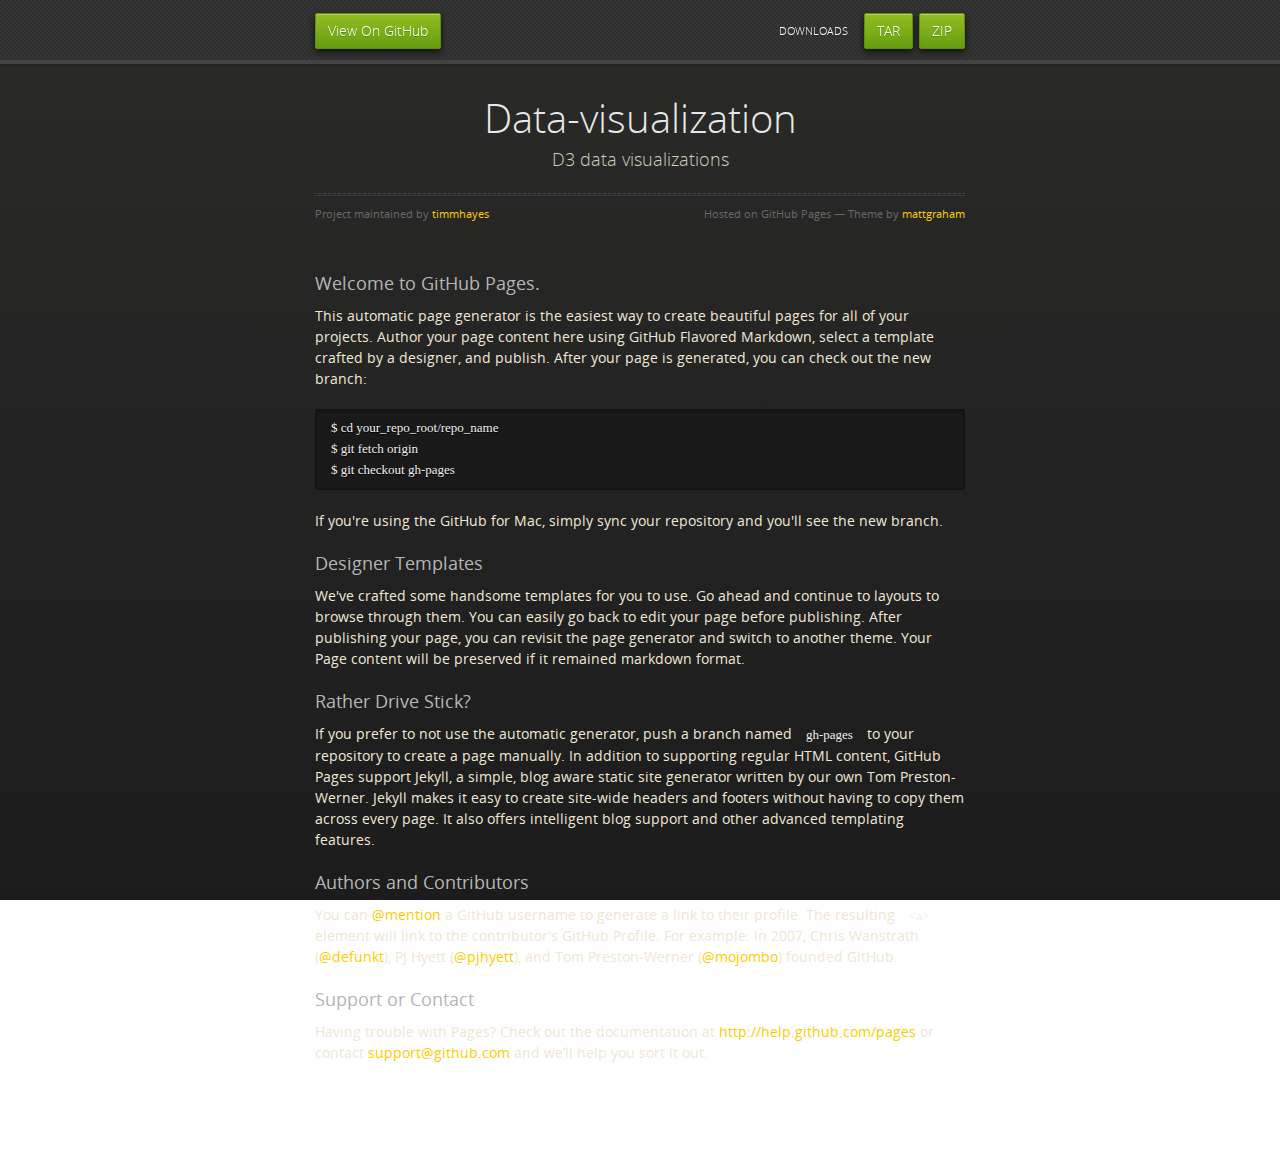
==== index.html @ 0492b5a8 "Create gh-pages branch via GitHub" ====
<!doctype html>
<html>
  <head>
    <meta charset="utf-8">
    <meta http-equiv="X-UA-Compatible" content="chrome=1">
    <title>Data-visualization by timmhayes</title>
    <link rel="stylesheet" href="stylesheets/styles.css">
    <link rel="stylesheet" href="stylesheets/pygment_trac.css">
    <script src="https://ajax.googleapis.com/ajax/libs/jquery/1.7.1/jquery.min.js"></script>
    <script src="javascripts/respond.js"></script>
    <!--[if lt IE 9]>
      <script src="//html5shiv.googlecode.com/svn/trunk/html5.js"></script>
    <![endif]-->
    <!--[if lt IE 8]>
    <link rel="stylesheet" href="stylesheets/ie.css">
    <![endif]-->
    <meta name="viewport" content="width=device-width, initial-scale=1, user-scalable=no">

  </head>
  <body>
      <div id="header">
        <nav>
          <li class="fork"><a href="https://github.com/timmhayes/data-visualization">View On GitHub</a></li>
          <li class="downloads"><a href="https://github.com/timmhayes/data-visualization/zipball/master">ZIP</a></li>
          <li class="downloads"><a href="https://github.com/timmhayes/data-visualization/tarball/master">TAR</a></li>
          <li class="title">DOWNLOADS</li>
        </nav>
      </div><!-- end header -->

    <div class="wrapper">

      <section>
        <div id="title">
          <h1>Data-visualization</h1>
          <p>D3 data visualizations</p>
          <hr>
          <span class="credits left">Project maintained by <a href="https://github.com/timmhayes">timmhayes</a></span>
          <span class="credits right">Hosted on GitHub Pages &mdash; Theme by <a href="https://twitter.com/michigangraham">mattgraham</a></span>
        </div>

        <h3>
<a name="welcome-to-github-pages" class="anchor" href="#welcome-to-github-pages"><span class="octicon octicon-link"></span></a>Welcome to GitHub Pages.</h3>

<p>This automatic page generator is the easiest way to create beautiful pages for all of your projects. Author your page content here using GitHub Flavored Markdown, select a template crafted by a designer, and publish. After your page is generated, you can check out the new branch:</p>

<pre><code>$ cd your_repo_root/repo_name
$ git fetch origin
$ git checkout gh-pages
</code></pre>

<p>If you're using the GitHub for Mac, simply sync your repository and you'll see the new branch.</p>

<h3>
<a name="designer-templates" class="anchor" href="#designer-templates"><span class="octicon octicon-link"></span></a>Designer Templates</h3>

<p>We've crafted some handsome templates for you to use. Go ahead and continue to layouts to browse through them. You can easily go back to edit your page before publishing. After publishing your page, you can revisit the page generator and switch to another theme. Your Page content will be preserved if it remained markdown format.</p>

<h3>
<a name="rather-drive-stick" class="anchor" href="#rather-drive-stick"><span class="octicon octicon-link"></span></a>Rather Drive Stick?</h3>

<p>If you prefer to not use the automatic generator, push a branch named <code>gh-pages</code> to your repository to create a page manually. In addition to supporting regular HTML content, GitHub Pages support Jekyll, a simple, blog aware static site generator written by our own Tom Preston-Werner. Jekyll makes it easy to create site-wide headers and footers without having to copy them across every page. It also offers intelligent blog support and other advanced templating features.</p>

<h3>
<a name="authors-and-contributors" class="anchor" href="#authors-and-contributors"><span class="octicon octicon-link"></span></a>Authors and Contributors</h3>

<p>You can <a href="https://github.com/blog/821" class="user-mention">@mention</a> a GitHub username to generate a link to their profile. The resulting <code>&lt;a&gt;</code> element will link to the contributor's GitHub Profile. For example: In 2007, Chris Wanstrath (<a href="https://github.com/defunkt" class="user-mention">@defunkt</a>), PJ Hyett (<a href="https://github.com/pjhyett" class="user-mention">@pjhyett</a>), and Tom Preston-Werner (<a href="https://github.com/mojombo" class="user-mention">@mojombo</a>) founded GitHub.</p>

<h3>
<a name="support-or-contact" class="anchor" href="#support-or-contact"><span class="octicon octicon-link"></span></a>Support or Contact</h3>

<p>Having trouble with Pages? Check out the documentation at <a href="http://help.github.com/pages">http://help.github.com/pages</a> or contact <a href="mailto:support@github.com">support@github.com</a> and we’ll help you sort it out.</p>
      </section>

    </div>
    <!--[if !IE]><script>fixScale(document);</script><![endif]-->
              <script type="text/javascript">
            var gaJsHost = (("https:" == document.location.protocol) ? "https://ssl." : "http://www.");
            document.write(unescape("%3Cscript src='" + gaJsHost + "google-analytics.com/ga.js' type='text/javascript'%3E%3C/script%3E"));
          </script>
          <script type="text/javascript">
            try {
              var pageTracker = _gat._getTracker("UA-6833370-4");
            pageTracker._trackPageview();
            } catch(err) {}
          </script>

  </body>
</html>
---- stylesheets/styles.css ----
@font-face {
  font-family: 'OpenSansLight';
  src: url("../fonts/OpenSans-Light-webfont.eot");
  src: url("../fonts/OpenSans-Light-webfont.eot?#iefix") format("embedded-opentype"), url("../fonts/OpenSans-Light-webfont.woff") format("woff"), url("../fonts/OpenSans-Light-webfont.ttf") format("truetype"), url("../fonts/OpenSans-Light-webfont.svg#OpenSansLight") format("svg");
  font-weight: normal;
  font-style: normal;
}

@font-face {
  font-family: 'OpenSansLightItalic';
  src: url("../fonts/OpenSans-LightItalic-webfont.eot");
  src: url("../fonts/OpenSans-LightItalic-webfont.eot?#iefix") format("embedded-opentype"), url("../fonts/OpenSans-LightItalic-webfont.woff") format("woff"), url("../fonts/OpenSans-LightItalic-webfont.ttf") format("truetype"), url("../fonts/OpenSans-LightItalic-webfont.svg#OpenSansLightItalic") format("svg");
  font-weight: normal;
  font-style: normal;
}

@font-face {
  font-family: 'OpenSansRegular';
  src: url("../fonts/OpenSans-Regular-webfont.eot");
  src: url("../fonts/OpenSans-Regular-webfont.eot?#iefix") format("embedded-opentype"), url("../fonts/OpenSans-Regular-webfont.woff") format("woff"), url("../fonts/OpenSans-Regular-webfont.ttf") format("truetype"), url("../fonts/OpenSans-Regular-webfont.svg#OpenSansRegular") format("svg");
  font-weight: normal;
  font-style: normal;
  -webkit-font-smoothing: antialiased;
}

@font-face {
  font-family: 'OpenSansItalic';
  src: url("../fonts/OpenSans-Italic-webfont.eot");
  src: url("../fonts/OpenSans-Italic-webfont.eot?#iefix") format("embedded-opentype"), url("../fonts/OpenSans-Italic-webfont.woff") format("woff"), url("../fonts/OpenSans-Italic-webfont.ttf") format("truetype"), url("../fonts/OpenSans-Italic-webfont.svg#OpenSansItalic") format("svg");
  font-weight: normal;
  font-style: normal;
  -webkit-font-smoothing: antialiased;
}

@font-face {
  font-family: 'OpenSansSemibold';
  src: url("../fonts/OpenSans-Semibold-webfont.eot");
  src: url("../fonts/OpenSans-Semibold-webfont.eot?#iefix") format("embedded-opentype"), url("../fonts/OpenSans-Semibold-webfont.woff") format("woff"), url("../fonts/OpenSans-Semibold-webfont.ttf") format("truetype"), url("../fonts/OpenSans-Semibold-webfont.svg#OpenSansSemibold") format("svg");
  font-weight: normal;
  font-style: normal;
  -webkit-font-smoothing: antialiased;
}

@font-face {
  font-family: 'OpenSansSemiboldItalic';
  src: url("../fonts/OpenSans-SemiboldItalic-webfont.eot");
  src: url("../fonts/OpenSans-SemiboldItalic-webfont.eot?#iefix") format("embedded-opentype"), url("../fonts/OpenSans-SemiboldItalic-webfont.woff") format("woff"), url("../fonts/OpenSans-SemiboldItalic-webfont.ttf") format("truetype"), url("../fonts/OpenSans-SemiboldItalic-webfont.svg#OpenSansSemiboldItalic") format("svg");
  font-weight: normal;
  font-style: normal;
  -webkit-font-smoothing: antialiased;
}

@font-face {
  font-family: 'OpenSansBold';
  src: url("../fonts/OpenSans-Bold-webfont.eot");
  src: url("../fonts/OpenSans-Bold-webfont.eot?#iefix") format("embedded-opentype"), url("../fonts/OpenSans-Bold-webfont.woff") format("woff"), url("../fonts/OpenSans-Bold-webfont.ttf") format("truetype"), url("../fonts/OpenSans-Bold-webfont.svg#OpenSansBold") format("svg");
  font-weight: normal;
  font-style: normal;
  -webkit-font-smoothing: antialiased;
}

@font-face {
  font-family: 'OpenSansBoldItalic';
  src: url("../fonts/OpenSans-BoldItalic-webfont.eot");
  src: url("../fonts/OpenSans-BoldItalic-webfont.eot?#iefix") format("embedded-opentype"), url("../fonts/OpenSans-BoldItalic-webfont.woff") format("woff"), url("../fonts/OpenSans-BoldItalic-webfont.ttf") format("truetype"), url("../fonts/OpenSans-BoldItalic-webfont.svg#OpenSansBoldItalic") format("svg");
  font-weight: normal;
  font-style: normal;
  -webkit-font-smoothing: antialiased;
}

/* normalize.css 2012-02-07T12:37 UTC - http://github.com/necolas/normalize.css */
/* =============================================================================
   HTML5 display definitions
   ========================================================================== */
/*
 * Corrects block display not defined in IE6/7/8/9 & FF3
 */
article,
aside,
details,
figcaption,
figure,
footer,
header,
hgroup,
nav,
section,
summary {
  display: block;
}

/*
 * Corrects inline-block display not defined in IE6/7/8/9 & FF3
 */
audio,
canvas,
video {
  display: inline-block;
  *display: inline;
  *zoom: 1;
}

/*
 * Prevents modern browsers from displaying 'audio' without controls
 */
audio:not([controls]) {
  display: none;
}

/*
 * Addresses styling for 'hidden' attribute not present in IE7/8/9, FF3, S4
 * Known issue: no IE6 support
 */
[hidden] {
  display: none;
}

/* =============================================================================
   Base
   ========================================================================== */
/*
 * 1. Corrects text resizing oddly in IE6/7 when body font-size is set using em units
 *    http://clagnut.com/blog/348/#c790
 * 2. Prevents iOS text size adjust after orientation change, without disabling user zoom
 *    www.456bereastreet.com/archive/201012/controlling_text_size_in_safari_for_ios_without_disabling_user_zoom/
 */
html {
  font-size: 100%;
  /* 1 */
  -webkit-text-size-adjust: 100%;
  /* 2 */
  -ms-text-size-adjust: 100%;
  /* 2 */
}

/*
 * Addresses font-family inconsistency between 'textarea' and other form elements.
 */
html,
button,
input,
select,
textarea {
  font-family: sans-serif;
}

/*
 * Addresses margins handled incorrectly in IE6/7
 */
body {
  margin: 0;
}

/* =============================================================================
   Links
   ========================================================================== */
/*
 * Addresses outline displayed oddly in Chrome
 */
a:focus {
  outline: thin dotted;
}

/*
 * Improves readability when focused and also mouse hovered in all browsers
 * people.opera.com/patrickl/experiments/keyboard/test
 */
a:hover,
a:active {
  outline: 0;
}

/* =============================================================================
   Typography
   ========================================================================== */
/*
 * Addresses font sizes and margins set differently in IE6/7
 * Addresses font sizes within 'section' and 'article' in FF4+, Chrome, S5
 */
h1 {
  font-size: 2em;
  margin: 0.67em 0;
}

h2 {
  font-size: 1.5em;
  margin: 0.83em 0;
}

h3 {
  font-size: 1.17em;
  margin: 1em 0;
}

h4 {
  font-size: 1em;
  margin: 1.33em 0;
}

h5 {
  font-size: 0.83em;
  margin: 1.67em 0;
}

h6 {
  font-size: 0.75em;
  margin: 2.33em 0;
}

/*
 * Addresses styling not present in IE7/8/9, S5, Chrome
 */
abbr[title] {
  border-bottom: 1px dotted;
}

/*
 * Addresses style set to 'bolder' in FF3+, S4/5, Chrome
*/
b,
strong {
  font-weight: bold;
}

blockquote {
  margin: 1em 40px;
}

/*
 * Addresses styling not present in S5, Chrome
 */
dfn {
  font-style: italic;
}

/*
 * Addresses styling not present in IE6/7/8/9
 */
mark {
  background: #ff0;
  color: #000;
}

/*
 * Addresses margins set differently in IE6/7
 */
p,
pre {
  margin: 1em 0;
}

/*
 * Corrects font family set oddly in IE6, S4/5, Chrome
 * en.wikipedia.org/wiki/User:Davidgothberg/Test59
 */
pre,
code,
kbd,
samp {
  font-family: monospace, serif;
  _font-family: 'courier new', monospace;
  font-size: 1em;
}

/*
 * 1. Addresses CSS quotes not supported in IE6/7
 * 2. Addresses quote property not supported in S4
 */
/* 1 */
q {
  quotes: none;
}

/* 2 */
q:before,
q:after {
  content: '';
  content: none;
}

small {
  font-size: 75%;
}

/*
 * Prevents sub and sup affecting line-height in all browsers
 * gist.github.com/413930
 */
sub,
sup {
  font-size: 75%;
  line-height: 0;
  position: relative;
  vertical-align: baseline;
}

sup {
  top: -0.5em;
}

sub {
  bottom: -0.25em;
}

/* =============================================================================
   Lists
   ========================================================================== */
/*
 * Addresses margins set differently in IE6/7
 */
dl,
menu,
ol,
ul {
  margin: 1em 0;
}

dd {
  margin: 0 0 0 40px;
}

/*
 * Addresses paddings set differently in IE6/7
 */
menu,
ol,
ul {
  padding: 0 0 0 40px;
}

/*
 * Corrects list images handled incorrectly in IE7
 */
nav ul,
nav ol {
  list-style: none;
  list-style-image: none;
}

/* =============================================================================
   Embedded content
   ========================================================================== */
/*
 * 1. Removes border when inside 'a' element in IE6/7/8/9, FF3
 * 2. Improves image quality when scaled in IE7
 *    code.flickr.com/blog/2008/11/12/on-ui-quality-the-little-things-client-side-image-resizing/
 */
img {
  border: 0;
  /* 1 */
  -ms-interpolation-mode: bicubic;
  /* 2 */
}

/*
 * Corrects overflow displayed oddly in IE9
 */
svg:not(:root) {
  overflow: hidden;
}

/* =============================================================================
   Figures
   ========================================================================== */
/*
 * Addresses margin not present in IE6/7/8/9, S5, O11
 */
figure {
  margin: 0;
}

/* =============================================================================
   Forms
   ========================================================================== */
/*
 * Corrects margin displayed oddly in IE6/7
 */
form {
  margin: 0;
}

/*
 * Define consistent border, margin, and padding
 */
fieldset {
  border: 1px solid #c0c0c0;
  margin: 0 2px;
  padding: 0.35em 0.625em 0.75em;
}

/*
 * 1. Corrects color not being inherited in IE6/7/8/9
 * 2. Corrects text not wrapping in FF3 
 * 3. Corrects alignment displayed oddly in IE6/7
 */
legend {
  border: 0;
  /* 1 */
  padding: 0;
  white-space: normal;
  /* 2 */
  *margin-left: -7px;
  /* 3 */
}

/*
 * 1. Corrects font size not being inherited in all browsers
 * 2. Addresses margins set differently in IE6/7, FF3+, S5, Chrome
 * 3. Improves appearance and consistency in all browsers
 */
button,
input,
select,
textarea {
  font-size: 100%;
  /* 1 */
  margin: 0;
  /* 2 */
  vertical-align: baseline;
  /* 3 */
  *vertical-align: middle;
  /* 3 */
}

/*
 * Addresses FF3/4 setting line-height on 'input' using !important in the UA stylesheet
 */
button,
input {
  line-height: normal;
  /* 1 */
}

/*
 * 1. Improves usability and consistency of cursor style between image-type 'input' and others
 * 2. Corrects inability to style clickable 'input' types in iOS
 * 3. Removes inner spacing in IE7 without affecting normal text inputs
 *    Known issue: inner spacing remains in IE6
 */
button,
input[type="button"],
input[type="reset"],
input[type="submit"] {
  cursor: pointer;
  /* 1 */
  -webkit-appearance: button;
  /* 2 */
  *overflow: visible;
  /* 3 */
}

/*
 * Re-set default cursor for disabled elements
 */
button[disabled],
input[disabled] {
  cursor: default;
}

/*
 * 1. Addresses box sizing set to content-box in IE8/9
 * 2. Removes excess padding in IE8/9
 * 3. Removes excess padding in IE7
      Known issue: excess padding remains in IE6
 */
input[type="checkbox"],
input[type="radio"] {
  box-sizing: border-box;
  /* 1 */
  padding: 0;
  /* 2 */
  *height: 13px;
  /* 3 */
  *width: 13px;
  /* 3 */
}

/*
 * 1. Addresses appearance set to searchfield in S5, Chrome
 * 2. Addresses box-sizing set to border-box in S5, Chrome (include -moz to future-proof)
 */
input[type="search"] {
  -webkit-appearance: textfield;
  /* 1 */
  -moz-box-sizing: content-box;
  -webkit-box-sizing: content-box;
  /* 2 */
  box-sizing: content-box;
}

/*
 * Removes inner padding and search cancel button in S5, Chrome on OS X
 */
input[type="search"]::-webkit-search-decoration,
input[type="search"]::-webkit-search-cancel-button {
  -webkit-appearance: none;
}

/*
 * Removes inner padding and border in FF3+
 * www.sitepen.com/blog/2008/05/14/the-devils-in-the-details-fixing-dojos-toolbar-buttons/
 */
button::-moz-focus-inner,
input::-moz-focus-inner {
  border: 0;
  padding: 0;
}

/*
 * 1. Removes default vertical scrollbar in IE6/7/8/9
 * 2. Improves readability and alignment in all browsers
 */
textarea {
  overflow: auto;
  /* 1 */
  vertical-align: top;
  /* 2 */
}

/* =============================================================================
   Tables
   ========================================================================== */
/*
 * Remove most spacing between table cells
 */
table {
  border-collapse: collapse;
  border-spacing: 0;
}

body {
  padding: 0px 0 20px 0px;
  margin: 0px;
  font: 14px/1.5 "OpenSansRegular", "Helvetica Neue", Helvetica, Arial, sans-serif;
  color: #f0e7d5;
  font-weight: normal;
  background: #252525;
  background-attachment: fixed !important;
  background: -webkit-gradient(linear, 50% 0%, 50% 100%, color-stop(0%, #2a2a29), color-stop(100%, #1c1c1c));
  background: -webkit-linear-gradient(#2a2a29, #1c1c1c);
  background: -moz-linear-gradient(#2a2a29, #1c1c1c);
  background: -o-linear-gradient(#2a2a29, #1c1c1c);
  background: -ms-linear-gradient(#2a2a29, #1c1c1c);
  background: linear-gradient(#2a2a29, #1c1c1c);
}

h1, h2, h3, h4, h5, h6 {
  color: #e8e8e8;
  margin: 0 0 10px;
  font-family: 'OpenSansRegular', "Helvetica Neue", Helvetica, Arial, sans-serif;
  font-weight: normal;
}

p, ul, ol, table, pre, dl {
  margin: 0 0 20px;
}

h1, h2, h3 {
  line-height: 1.1;
}

h1 {
  font-size: 28px;
}

h2 {
  font-size: 24px;
}

h4, h5, h6 {
  color: #e8e8e8;
}

h3 {
  font-size: 18px;
  line-height: 24px;
  font-family: 'OpenSansRegular', "Helvetica Neue", Helvetica, Arial, sans-serif !important;
  font-weight: normal;
  color: #b6b6b6;
}

a {
  color: #ffcc00;
  font-weight: 400;
  text-decoration: none;
}
a:hover {
  color: #ffeb9b;
}

a small {
  font-size: 11px;
  color: #666;
  margin-top: -0.6em;
  display: block;
}

ul {
  list-style-image: url("../images/bullet.png");
}

strong {
  font-family: 'OpenSansBold', "Helvetica Neue", Helvetica, Arial, sans-serif !important;
  font-weight: normal;
}

.wrapper {
  max-width: 650px;
  margin: 0 auto;
  position: relative;
  padding: 0 20px;
}

section img {
  max-width: 100%;
}

blockquote {
  border-left: 3px solid #ffcc00;
  margin: 0;
  padding: 0 0 0 20px;
  font-style: italic;
}

code {
  font-family: "Lucida Sans", Monaco, Bitstream Vera Sans Mono, Lucida Console, Terminal;
  color: #efefef;
  font-size: 13px;
  margin: 0 4px;
  padding: 4px 6px;
  -moz-border-radius: 2px;
  -webkit-border-radius: 2px;
  -o-border-radius: 2px;
  -ms-border-radius: 2px;
  -khtml-border-radius: 2px;
  border-radius: 2px;
}

pre {
  padding: 8px 15px;
  background: #191919;
  -moz-border-radius: 2px;
  -webkit-border-radius: 2px;
  -o-border-radius: 2px;
  -ms-border-radius: 2px;
  -khtml-border-radius: 2px;
  border-radius: 2px;
  border: 1px solid #121212;
  -moz-box-shadow: inset 0 1px 3px rgba(0, 0, 0, 0.3);
  -webkit-box-shadow: inset 0 1px 3px rgba(0, 0, 0, 0.3);
  -o-box-shadow: inset 0 1px 3px rgba(0, 0, 0, 0.3);
  box-shadow: inset 0 1px 3px rgba(0, 0, 0, 0.3);
  overflow: auto;
  overflow-y: hidden;
}
pre code {
  color: #efefef;
  text-shadow: 0px 1px 0px #000;
  margin: 0;
  padding: 0;
}

table {
  width: 100%;
  border-collapse: collapse;
}

th {
  text-align: left;
  padding: 5px 10px;
  border-bottom: 1px solid #434343;
  color: #b6b6b6;
  font-family: 'OpenSansSemibold', "Helvetica Neue", Helvetica, Arial, sans-serif !important;
  font-weight: normal;
}

td {
  text-align: left;
  padding: 5px 10px;
  border-bottom: 1px solid #434343;
}

hr {
  border: 0;
  outline: none;
  height: 3px;
  background: transparent url("../images/hr.gif") center center repeat-x;
  margin: 0 0 20px;
}

dt {
  color: #F0E7D5;
  font-family: 'OpenSansSemibold', "Helvetica Neue", Helvetica, Arial, sans-serif !important;
  font-weight: normal;
}

#header {
  z-index: 100;
  left: 0;
  top: 0px;
  height: 60px;
  width: 100%;
  position: fixed;
  background: url(../images/nav-bg.gif) #353535;
  border-bottom: 4px solid #434343;
  -moz-box-shadow: 0px 1px 3px rgba(0, 0, 0, 0.25);
  -webkit-box-shadow: 0px 1px 3px rgba(0, 0, 0, 0.25);
  -o-box-shadow: 0px 1px 3px rgba(0, 0, 0, 0.25);
  box-shadow: 0px 1px 3px rgba(0, 0, 0, 0.25);
}
#header nav {
  max-width: 650px;
  margin: 0 auto;
  padding: 0 10px;
  background: blue;
  margin: 6px auto;
}
#header nav li {
  font-family: 'OpenSansLight', "Helvetica Neue", Helvetica, Arial, sans-serif;
  font-weight: normal;
  list-style: none;
  display: inline;
  color: white;
  line-height: 50px;
  text-shadow: 0px 1px 0px rgba(0, 0, 0, 0.2);
  font-size: 14px;
}
#header nav li a {
  color: white;
  border: 1px solid #5d910b;
  background: -webkit-gradient(linear, 50% 0%, 50% 100%, color-stop(0%, #93bd20), color-stop(100%, #659e10));
  background: -webkit-linear-gradient(#93bd20, #659e10);
  background: -moz-linear-gradient(#93bd20, #659e10);
  background: -o-linear-gradient(#93bd20, #659e10);
  background: -ms-linear-gradient(#93bd20, #659e10);
  background: linear-gradient(#93bd20, #659e10);
  -moz-border-radius: 2px;
  -webkit-border-radius: 2px;
  -o-border-radius: 2px;
  -ms-border-radius: 2px;
  -khtml-border-radius: 2px;
  border-radius: 2px;
  -moz-box-shadow: inset 0px 1px 0px rgba(255, 255, 255, 0.3), 0px 3px 7px rgba(0, 0, 0, 0.7);
  -webkit-box-shadow: inset 0px 1px 0px rgba(255, 255, 255, 0.3), 0px 3px 7px rgba(0, 0, 0, 0.7);
  -o-box-shadow: inset 0px 1px 0px rgba(255, 255, 255, 0.3), 0px 3px 7px rgba(0, 0, 0, 0.7);
  box-shadow: inset 0px 1px 0px rgba(255, 255, 255, 0.3), 0px 3px 7px rgba(0, 0, 0, 0.7);
  background-color: #93bd20;
  padding: 10px 12px;
  margin-top: 6px;
  line-height: 14px;
  font-size: 14px;
  display: inline-block;
  text-align: center;
}
#header nav li a:hover {
  background: -webkit-gradient(linear, 50% 0%, 50% 100%, color-stop(0%, #749619), color-stop(100%, #527f0e));
  background: -webkit-linear-gradient(#749619, #527f0e);
  background: -moz-linear-gradient(#749619, #527f0e);
  background: -o-linear-gradient(#749619, #527f0e);
  background: -ms-linear-gradient(#749619, #527f0e);
  background: linear-gradient(#749619, #527f0e);
  background-color: #659e10;
  border: 1px solid #527f0e;
  -moz-box-shadow: inset 0px 1px 1px rgba(0, 0, 0, 0.2), 0px 1px 0px rgba(0, 0, 0, 0);
  -webkit-box-shadow: inset 0px 1px 1px rgba(0, 0, 0, 0.2), 0px 1px 0px rgba(0, 0, 0, 0);
  -o-box-shadow: inset 0px 1px 1px rgba(0, 0, 0, 0.2), 0px 1px 0px rgba(0, 0, 0, 0);
  box-shadow: inset 0px 1px 1px rgba(0, 0, 0, 0.2), 0px 1px 0px rgba(0, 0, 0, 0);
}
#header nav li.fork {
  float: left;
  margin-left: 0px;
}
#header nav li.downloads {
  float: right;
  margin-left: 6px;
}
#header nav li.title {
  float: right;
  margin-right: 10px;
  font-size: 11px;
}

section {
  max-width: 650px;
  padding: 30px 0px 50px 0px;
  margin: 20px 0;
  margin-top: 70px;
}
section #title {
  border: 0;
  outline: none;
  margin: 0 0 50px 0;
  padding: 0 0 5px 0;
}
section #title h1 {
  font-family: 'OpenSansLight', "Helvetica Neue", Helvetica, Arial, sans-serif;
  font-weight: normal;
  font-size: 40px;
  text-align: center;
  line-height: 36px;
}
section #title p {
  color: #d7cfbe;
  font-family: 'OpenSansLight', "Helvetica Neue", Helvetica, Arial, sans-serif;
  font-weight: normal;
  font-size: 18px;
  text-align: center;
}
section #title .credits {
  font-size: 11px;
  font-family: 'OpenSansRegular', "Helvetica Neue", Helvetica, Arial, sans-serif;
  font-weight: normal;
  color: #696969;
  margin-top: -10px;
}
section #title .credits.left {
  float: left;
}
section #title .credits.right {
  float: right;
}

@media print, screen and (max-width: 720px) {
  #title .credits {
    display: block;
    width: 100%;
    line-height: 30px;
    text-align: center;
  }
  #title .credits .left {
    float: none;
    display: block;
  }
  #title .credits .right {
    float: none;
    display: block;
  }
}
@media print, screen and (max-width: 480px) {
  #header {
    margin-top: -20px;
  }

  section {
    margin-top: 40px;
  }

  nav {
    display: none;
  }
}
---- stylesheets/pygment_trac.css ----
.highlight .hll { background-color: #404040 }
.highlight  { color: #d0d0d0 }
.highlight .c { color: #999999; font-style: italic } /* Comment */
.highlight .err { color: #a61717; background-color: #e3d2d2 } /* Error */
.highlight .g { color: #d0d0d0 } /* Generic */
.highlight .k { color: #6ab825; font-weight: normal } /* Keyword */
.highlight .l { color: #d0d0d0 } /* Literal */
.highlight .n { color: #d0d0d0 } /* Name */
.highlight .o { color: #d0d0d0 } /* Operator */
.highlight .x { color: #d0d0d0 } /* Other */
.highlight .p { color: #d0d0d0 } /* Punctuation */
.highlight .cm { color: #999999; font-style: italic } /* Comment.Multiline */
.highlight .cp { color: #cd2828; font-weight: normal } /* Comment.Preproc */
.highlight .c1 { color: #999999; font-style: italic } /* Comment.Single */
.highlight .cs { color: #e50808; font-weight: normal; background-color: #520000 } /* Comment.Special */
.highlight .gd { color: #d22323 } /* Generic.Deleted */
.highlight .ge { color: #d0d0d0; font-style: italic } /* Generic.Emph */
.highlight .gr { color: #d22323 } /* Generic.Error */
.highlight .gh { color: #ffffff; font-weight: normal } /* Generic.Heading */
.highlight .gi { color: #589819 } /* Generic.Inserted */
.highlight .go { color: #cccccc } /* Generic.Output */
.highlight .gp { color: #aaaaaa } /* Generic.Prompt */
.highlight .gs { color: #d0d0d0; font-weight: normal } /* Generic.Strong */
.highlight .gu { color: #ffffff; text-decoration: underline } /* Generic.Subheading */
.highlight .gt { color: #d22323 } /* Generic.Traceback */
.highlight .kc { color: #6ab825; font-weight: normal } /* Keyword.Constant */
.highlight .kd { color: #6ab825; font-weight: normal } /* Keyword.Declaration */
.highlight .kn { color: #6ab825; font-weight: normal } /* Keyword.Namespace */
.highlight .kp { color: #6ab825 } /* Keyword.Pseudo */
.highlight .kr { color: #6ab825; font-weight: normal } /* Keyword.Reserved */
.highlight .kt { color: #6ab825; font-weight: normal } /* Keyword.Type */
.highlight .ld { color: #d0d0d0 } /* Literal.Date */
.highlight .m { color: #3677a9 } /* Literal.Number */
.highlight .s { color: #9dd5f1 } /* Literal.String */
.highlight .na { color: #bbbbbb } /* Name.Attribute */
.highlight .nb { color: #24909d } /* Name.Builtin */
.highlight .nc { color: #447fcf; text-decoration: underline } /* Name.Class */
.highlight .no { color: #40ffff } /* Name.Constant */
.highlight .nd { color: #ffa500 } /* Name.Decorator */
.highlight .ni { color: #d0d0d0 } /* Name.Entity */
.highlight .ne { color: #bbbbbb } /* Name.Exception */
.highlight .nf { color: #447fcf } /* Name.Function */
.highlight .nl { color: #d0d0d0 } /* Name.Label */
.highlight .nn { color: #447fcf; text-decoration: underline } /* Name.Namespace */
.highlight .nx { color: #d0d0d0 } /* Name.Other */
.highlight .py { color: #d0d0d0 } /* Name.Property */
.highlight .nt { color: #6ab825;} /* Name.Tag */
.highlight .nv { color: #40ffff } /* Name.Variable */
.highlight .ow { color: #6ab825; font-weight: normal } /* Operator.Word */
.highlight .w { color: #666666 } /* Text.Whitespace */
.highlight .mf { color: #3677a9 } /* Literal.Number.Float */
.highlight .mh { color: #3677a9 } /* Literal.Number.Hex */
.highlight .mi { color: #3677a9 } /* Literal.Number.Integer */
.highlight .mo { color: #3677a9 } /* Literal.Number.Oct */
.highlight .sb { color: #9dd5f1 } /* Literal.String.Backtick */
.highlight .sc { color: #9dd5f1 } /* Literal.String.Char */
.highlight .sd { color: #9dd5f1 } /* Literal.String.Doc */
.highlight .s2 { color: #9dd5f1 } /* Literal.String.Double */
.highlight .se { color: #9dd5f1 } /* Literal.String.Escape */
.highlight .sh { color: #9dd5f1 } /* Literal.String.Heredoc */
.highlight .si { color: #9dd5f1 } /* Literal.String.Interpol */
.highlight .sx { color: #ffa500 } /* Literal.String.Other */
.highlight .sr { color: #9dd5f1 } /* Literal.String.Regex */
.highlight .s1 { color: #9dd5f1 } /* Literal.String.Single */
.highlight .ss { color: #9dd5f1 } /* Literal.String.Symbol */
.highlight .bp { color: #24909d } /* Name.Builtin.Pseudo */
.highlight .vc { color: #40ffff } /* Name.Variable.Class */
.highlight .vg { color: #40ffff } /* Name.Variable.Global */
.highlight .vi { color: #40ffff } /* Name.Variable.Instance */
.highlight .il { color: #3677a9 } /* Literal.Number.Integer.Long */
---- stylesheets/ie.css ----
nav {
  display: none;
}
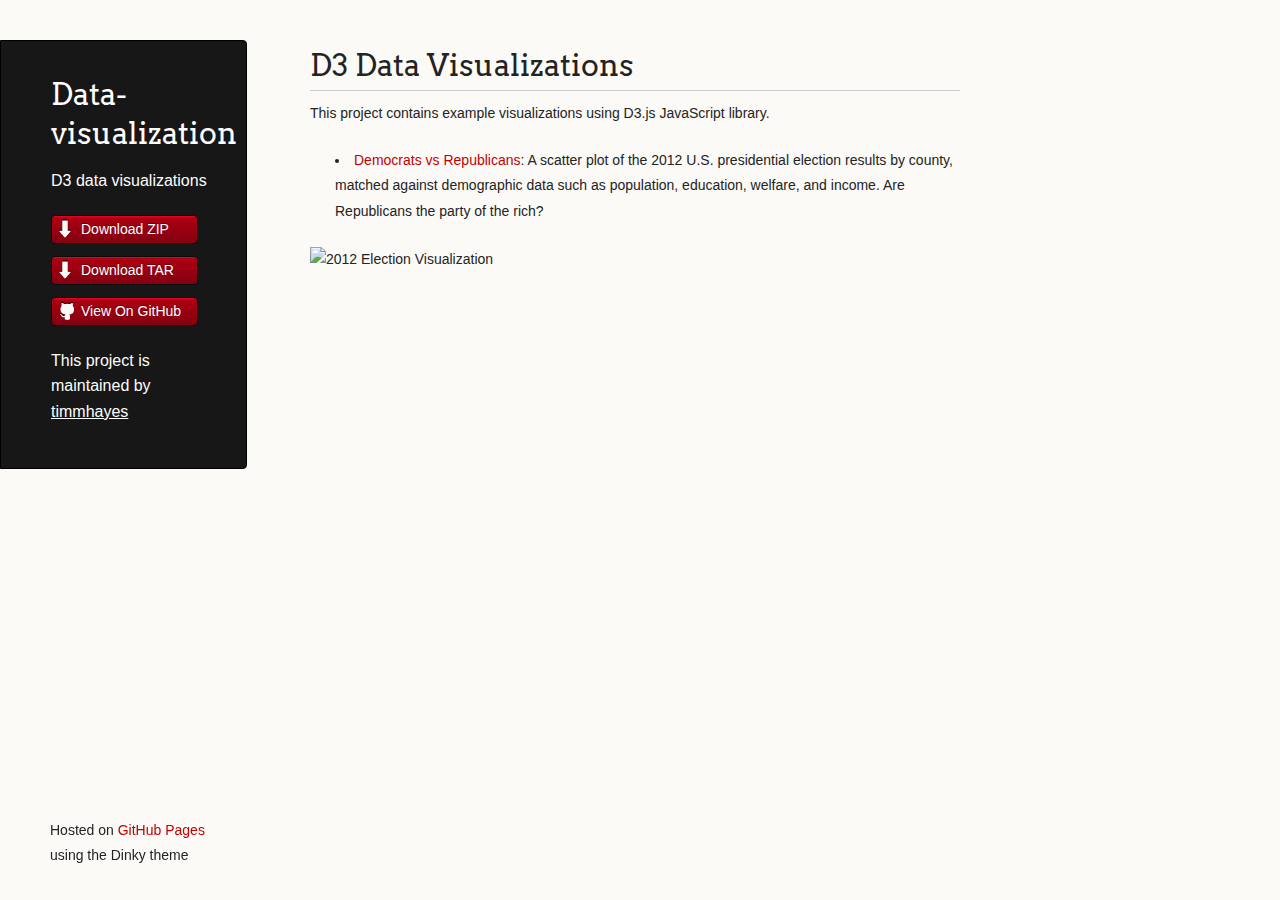
==== commit bee2d4ee: "Create gh-pages branch via GitHub" ====
--- a/index.html
+++ b/index.html
@@ -4,76 +4,48 @@
     <meta charset="utf-8">
     <meta http-equiv="X-UA-Compatible" content="chrome=1">
     <title>Data-visualization by timmhayes</title>
+
     <link rel="stylesheet" href="stylesheets/styles.css">
     <link rel="stylesheet" href="stylesheets/pygment_trac.css">
-    <script src="https://ajax.googleapis.com/ajax/libs/jquery/1.7.1/jquery.min.js"></script>
-    <script src="javascripts/respond.js"></script>
+    <script src="javascripts/scale.fix.js"></script>
+    <meta name="viewport" content="width=device-width, initial-scale=1, user-scalable=no">
     <!--[if lt IE 9]>
-      <script src="//html5shiv.googlecode.com/svn/trunk/html5.js"></script>
+    <script src="//html5shiv.googlecode.com/svn/trunk/html5.js"></script>
     <![endif]-->
-    <!--[if lt IE 8]>
-    <link rel="stylesheet" href="stylesheets/ie.css">
-    <![endif]-->
-    <meta name="viewport" content="width=device-width, initial-scale=1, user-scalable=no">
-
   </head>
   <body>
-      <div id="header">
-        <nav>
-          <li class="fork"><a href="https://github.com/timmhayes/data-visualization">View On GitHub</a></li>
-          <li class="downloads"><a href="https://github.com/timmhayes/data-visualization/zipball/master">ZIP</a></li>
-          <li class="downloads"><a href="https://github.com/timmhayes/data-visualization/tarball/master">TAR</a></li>
-          <li class="title">DOWNLOADS</li>
-        </nav>
-      </div><!-- end header -->
+    <div class="wrapper">
+      <header>
+        <h1 class="header">Data-visualization</h1>
+        <p class="header">D3 data visualizations</p>
 
-    <div class="wrapper">
+        <ul>
+          <li class="download"><a class="buttons" href="https://github.com/timmhayes/data-visualization/zipball/master">Download ZIP</a></li>
+          <li class="download"><a class="buttons" href="https://github.com/timmhayes/data-visualization/tarball/master">Download TAR</a></li>
+          <li><a class="buttons github" href="https://github.com/timmhayes/data-visualization">View On GitHub</a></li>
+        </ul>
 
+        <p class="header">This project is maintained by <a class="header name" href="https://github.com/timmhayes">timmhayes</a></p>
+
+
+      </header>
       <section>
-        <div id="title">
-          <h1>Data-visualization</h1>
-          <p>D3 data visualizations</p>
-          <hr>
-          <span class="credits left">Project maintained by <a href="https://github.com/timmhayes">timmhayes</a></span>
-          <span class="credits right">Hosted on GitHub Pages &mdash; Theme by <a href="https://twitter.com/michigangraham">mattgraham</a></span>
-        </div>
+        <h1>
+<a name="d3-data-visualizations" class="anchor" href="#d3-data-visualizations"><span class="octicon octicon-link"></span></a>D3 Data Visualizations</h1>
 
-        <h3>
-<a name="welcome-to-github-pages" class="anchor" href="#welcome-to-github-pages"><span class="octicon octicon-link"></span></a>Welcome to GitHub Pages.</h3>
+<p>This project contains example visualizations using D3.js JavaScript library.</p>
 
-<p>This automatic page generator is the easiest way to create beautiful pages for all of your projects. Author your page content here using GitHub Flavored Markdown, select a template crafted by a designer, and publish. After your page is generated, you can check out the new branch:</p>
-
-<pre><code>$ cd your_repo_root/repo_name
-$ git fetch origin
-$ git checkout gh-pages
-</code></pre>
-
-<p>If you're using the GitHub for Mac, simply sync your repository and you'll see the new branch.</p>
-
-<h3>
-<a name="designer-templates" class="anchor" href="#designer-templates"><span class="octicon octicon-link"></span></a>Designer Templates</h3>
-
-<p>We've crafted some handsome templates for you to use. Go ahead and continue to layouts to browse through them. You can easily go back to edit your page before publishing. After publishing your page, you can revisit the page generator and switch to another theme. Your Page content will be preserved if it remained markdown format.</p>
-
-<h3>
-<a name="rather-drive-stick" class="anchor" href="#rather-drive-stick"><span class="octicon octicon-link"></span></a>Rather Drive Stick?</h3>
-
-<p>If you prefer to not use the automatic generator, push a branch named <code>gh-pages</code> to your repository to create a page manually. In addition to supporting regular HTML content, GitHub Pages support Jekyll, a simple, blog aware static site generator written by our own Tom Preston-Werner. Jekyll makes it easy to create site-wide headers and footers without having to copy them across every page. It also offers intelligent blog support and other advanced templating features.</p>
-
-<h3>
-<a name="authors-and-contributors" class="anchor" href="#authors-and-contributors"><span class="octicon octicon-link"></span></a>Authors and Contributors</h3>
-
-<p>You can <a href="https://github.com/blog/821" class="user-mention">@mention</a> a GitHub username to generate a link to their profile. The resulting <code>&lt;a&gt;</code> element will link to the contributor's GitHub Profile. For example: In 2007, Chris Wanstrath (<a href="https://github.com/defunkt" class="user-mention">@defunkt</a>), PJ Hyett (<a href="https://github.com/pjhyett" class="user-mention">@pjhyett</a>), and Tom Preston-Werner (<a href="https://github.com/mojombo" class="user-mention">@mojombo</a>) founded GitHub.</p>
-
-<h3>
-<a name="support-or-contact" class="anchor" href="#support-or-contact"><span class="octicon octicon-link"></span></a>Support or Contact</h3>
-
-<p>Having trouble with Pages? Check out the documentation at <a href="http://help.github.com/pages">http://help.github.com/pages</a> or contact <a href="mailto:support@github.com">support@github.com</a> and we’ll help you sort it out.</p>
+<ul>
+<li>
+<a href="https://rawgithub.com/timmhayes/data-visualization/master/projects/election_2012/election-chart.html">Democrats vs Republicans</a>: A scatter plot of the 2012 U.S. presidential election results by county, matched against demographic data such as population, education, welfare, and income. Are Republicans the party of the rich?</li>
+</ul><p><img src="https://raw.github.com/timmhayes/data-visualization/master/common/img/election-full.png" alt="2012 Election Visualization" title="2012 Election Visualization"></p>
       </section>
-
+      <footer>
+        <p><small>Hosted on <a href="http://pages.github.com">GitHub Pages</a> using the Dinky theme</small></p>
+      </footer>
     </div>
     <!--[if !IE]><script>fixScale(document);</script><![endif]-->
-              <script type="text/javascript">
+		          <script type="text/javascript">
             var gaJsHost = (("https:" == document.location.protocol) ? "https://ssl." : "http://www.");
             document.write(unescape("%3Cscript src='" + gaJsHost + "google-analytics.com/ga.js' type='text/javascript'%3E%3C/script%3E"));
           </script>
@@ -85,4 +57,4 @@
           </script>
 
   </body>
-</html>+</html>
--- a/stylesheets/styles.css
+++ b/stylesheets/styles.css
@@ -1,851 +1,421 @@
-@font-face {
-  font-family: 'OpenSansLight';
-  src: url("../fonts/OpenSans-Light-webfont.eot");
-  src: url("../fonts/OpenSans-Light-webfont.eot?#iefix") format("embedded-opentype"), url("../fonts/OpenSans-Light-webfont.woff") format("woff"), url("../fonts/OpenSans-Light-webfont.ttf") format("truetype"), url("../fonts/OpenSans-Light-webfont.svg#OpenSansLight") format("svg");
-  font-weight: normal;
-  font-style: normal;
-}
-
-@font-face {
-  font-family: 'OpenSansLightItalic';
-  src: url("../fonts/OpenSans-LightItalic-webfont.eot");
-  src: url("../fonts/OpenSans-LightItalic-webfont.eot?#iefix") format("embedded-opentype"), url("../fonts/OpenSans-LightItalic-webfont.woff") format("woff"), url("../fonts/OpenSans-LightItalic-webfont.ttf") format("truetype"), url("../fonts/OpenSans-LightItalic-webfont.svg#OpenSansLightItalic") format("svg");
-  font-weight: normal;
-  font-style: normal;
-}
-
-@font-face {
-  font-family: 'OpenSansRegular';
-  src: url("../fonts/OpenSans-Regular-webfont.eot");
-  src: url("../fonts/OpenSans-Regular-webfont.eot?#iefix") format("embedded-opentype"), url("../fonts/OpenSans-Regular-webfont.woff") format("woff"), url("../fonts/OpenSans-Regular-webfont.ttf") format("truetype"), url("../fonts/OpenSans-Regular-webfont.svg#OpenSansRegular") format("svg");
-  font-weight: normal;
-  font-style: normal;
-  -webkit-font-smoothing: antialiased;
-}
-
-@font-face {
-  font-family: 'OpenSansItalic';
-  src: url("../fonts/OpenSans-Italic-webfont.eot");
-  src: url("../fonts/OpenSans-Italic-webfont.eot?#iefix") format("embedded-opentype"), url("../fonts/OpenSans-Italic-webfont.woff") format("woff"), url("../fonts/OpenSans-Italic-webfont.ttf") format("truetype"), url("../fonts/OpenSans-Italic-webfont.svg#OpenSansItalic") format("svg");
-  font-weight: normal;
-  font-style: normal;
-  -webkit-font-smoothing: antialiased;
-}
-
-@font-face {
-  font-family: 'OpenSansSemibold';
-  src: url("../fonts/OpenSans-Semibold-webfont.eot");
-  src: url("../fonts/OpenSans-Semibold-webfont.eot?#iefix") format("embedded-opentype"), url("../fonts/OpenSans-Semibold-webfont.woff") format("woff"), url("../fonts/OpenSans-Semibold-webfont.ttf") format("truetype"), url("../fonts/OpenSans-Semibold-webfont.svg#OpenSansSemibold") format("svg");
-  font-weight: normal;
-  font-style: normal;
-  -webkit-font-smoothing: antialiased;
-}
-
-@font-face {
-  font-family: 'OpenSansSemiboldItalic';
-  src: url("../fonts/OpenSans-SemiboldItalic-webfont.eot");
-  src: url("../fonts/OpenSans-SemiboldItalic-webfont.eot?#iefix") format("embedded-opentype"), url("../fonts/OpenSans-SemiboldItalic-webfont.woff") format("woff"), url("../fonts/OpenSans-SemiboldItalic-webfont.ttf") format("truetype"), url("../fonts/OpenSans-SemiboldItalic-webfont.svg#OpenSansSemiboldItalic") format("svg");
-  font-weight: normal;
-  font-style: normal;
-  -webkit-font-smoothing: antialiased;
-}
-
-@font-face {
-  font-family: 'OpenSansBold';
-  src: url("../fonts/OpenSans-Bold-webfont.eot");
-  src: url("../fonts/OpenSans-Bold-webfont.eot?#iefix") format("embedded-opentype"), url("../fonts/OpenSans-Bold-webfont.woff") format("woff"), url("../fonts/OpenSans-Bold-webfont.ttf") format("truetype"), url("../fonts/OpenSans-Bold-webfont.svg#OpenSansBold") format("svg");
-  font-weight: normal;
-  font-style: normal;
-  -webkit-font-smoothing: antialiased;
-}
-
-@font-face {
-  font-family: 'OpenSansBoldItalic';
-  src: url("../fonts/OpenSans-BoldItalic-webfont.eot");
-  src: url("../fonts/OpenSans-BoldItalic-webfont.eot?#iefix") format("embedded-opentype"), url("../fonts/OpenSans-BoldItalic-webfont.woff") format("woff"), url("../fonts/OpenSans-BoldItalic-webfont.ttf") format("truetype"), url("../fonts/OpenSans-BoldItalic-webfont.svg#OpenSansBoldItalic") format("svg");
-  font-weight: normal;
-  font-style: normal;
-  -webkit-font-smoothing: antialiased;
-}
-
-/* normalize.css 2012-02-07T12:37 UTC - http://github.com/necolas/normalize.css */
-/* =============================================================================
-   HTML5 display definitions
-   ========================================================================== */
-/*
- * Corrects block display not defined in IE6/7/8/9 & FF3
- */
-article,
-aside,
-details,
-figcaption,
-figure,
-footer,
-header,
-hgroup,
-nav,
-section,
-summary {
-  display: block;
-}
-
-/*
- * Corrects inline-block display not defined in IE6/7/8/9 & FF3
- */
-audio,
-canvas,
-video {
-  display: inline-block;
-  *display: inline;
-  *zoom: 1;
-}
-
-/*
- * Prevents modern browsers from displaying 'audio' without controls
- */
-audio:not([controls]) {
-  display: none;
-}
-
-/*
- * Addresses styling for 'hidden' attribute not present in IE7/8/9, FF3, S4
- * Known issue: no IE6 support
- */
-[hidden] {
-  display: none;
-}
-
-/* =============================================================================
-   Base
-   ========================================================================== */
-/*
- * 1. Corrects text resizing oddly in IE6/7 when body font-size is set using em units
- *    http://clagnut.com/blog/348/#c790
- * 2. Prevents iOS text size adjust after orientation change, without disabling user zoom
- *    www.456bereastreet.com/archive/201012/controlling_text_size_in_safari_for_ios_without_disabling_user_zoom/
- */
-html {
-  font-size: 100%;
-  /* 1 */
-  -webkit-text-size-adjust: 100%;
-  /* 2 */
-  -ms-text-size-adjust: 100%;
-  /* 2 */
-}
-
-/*
- * Addresses font-family inconsistency between 'textarea' and other form elements.
- */
-html,
-button,
-input,
-select,
-textarea {
-  font-family: sans-serif;
-}
-
-/*
- * Addresses margins handled incorrectly in IE6/7
- */
+@import url(https://fonts.googleapis.com/css?family=Arvo:400,700,400italic);
+
+/* MeyerWeb Reset */
+
+html, body, div, span, applet, object, iframe,
+h1, h2, h3, h4, h5, h6, p, blockquote, pre,
+a, abbr, acronym, address, big, cite, code,
+del, dfn, em, img, ins, kbd, q, s, samp,
+small, strike, strong, sub, sup, tt, var,
+b, u, i, center,
+dl, dt, dd, ol, ul, li,
+fieldset, form, label, legend,
+table, caption, tbody, tfoot, thead, tr, th, td,
+article, aside, canvas, details, embed,
+figure, figcaption, footer, header, hgroup,
+menu, nav, output, ruby, section, summary,
+time, mark, audio, video {
+  margin: 0;
+  padding: 0;
+  border: 0;
+  font: inherit;
+  vertical-align: baseline;
+}
+
+
+/* Base text styles */
+
 body {
-  margin: 0;
-}
-
-/* =============================================================================
-   Links
-   ========================================================================== */
-/*
- * Addresses outline displayed oddly in Chrome
- */
-a:focus {
-  outline: thin dotted;
-}
-
-/*
- * Improves readability when focused and also mouse hovered in all browsers
- * people.opera.com/patrickl/experiments/keyboard/test
- */
-a:hover,
-a:active {
-  outline: 0;
-}
-
-/* =============================================================================
-   Typography
-   ========================================================================== */
-/*
- * Addresses font sizes and margins set differently in IE6/7
- * Addresses font sizes within 'section' and 'article' in FF4+, Chrome, S5
- */
+  padding:10px 50px 0 0;
+  font-family:"Helvetica Neue", Helvetica, Arial, sans-serif;
+	font-size: 14px;
+	color: #232323;
+	background-color: #FBFAF7;
+	margin: 0;
+	line-height: 1.8em;
+	-webkit-font-smoothing: antialiased;
+
+}
+
+h1, h2, h3, h4, h5, h6 {
+  color:#232323;
+  margin:36px 0 10px;
+}
+
+p, ul, ol, table, dl {
+  margin:0 0 22px;
+}
+
+h1, h2, h3 {
+	font-family: Arvo, Monaco, serif;
+  line-height:1.3;
+	font-weight: normal;
+}
+
+h1,h2, h3 {
+	display: block;
+	border-bottom: 1px solid #ccc;
+	padding-bottom: 5px;
+}
+
 h1 {
-  font-size: 2em;
-  margin: 0.67em 0;
+	font-size: 30px;
 }
 
 h2 {
-  font-size: 1.5em;
-  margin: 0.83em 0;
+	font-size: 24px;
 }
 
 h3 {
-  font-size: 1.17em;
-  margin: 1em 0;
-}
-
-h4 {
-  font-size: 1em;
-  margin: 1.33em 0;
-}
-
-h5 {
-  font-size: 0.83em;
-  margin: 1.67em 0;
-}
-
-h6 {
-  font-size: 0.75em;
-  margin: 2.33em 0;
-}
-
-/*
- * Addresses styling not present in IE7/8/9, S5, Chrome
- */
-abbr[title] {
-  border-bottom: 1px dotted;
-}
-
-/*
- * Addresses style set to 'bolder' in FF3+, S4/5, Chrome
-*/
-b,
+	font-size: 18px;
+}
+
+h4, h5, h6 {
+	font-family: Arvo, Monaco, serif;
+	font-weight: 700;
+}
+
+a {
+  color:#C30000;
+  font-weight:200;
+  text-decoration:none;
+}
+
+a:hover {
+	text-decoration: underline;
+}
+
+a small {
+	font-size: 12px;
+}
+
+em {
+	font-style: italic;
+}
+
 strong {
-  font-weight: bold;
+  font-weight:700;
+}
+
+ul {
+  list-style: inside;
+  padding-left: 25px;
+}
+
+ol {
+  list-style: decimal inside;
+  padding-left: 20px;
 }
 
 blockquote {
-  margin: 1em 40px;
-}
-
-/*
- * Addresses styling not present in S5, Chrome
- */
-dfn {
-  font-style: italic;
-}
-
-/*
- * Addresses styling not present in IE6/7/8/9
- */
-mark {
-  background: #ff0;
-  color: #000;
-}
-
-/*
- * Addresses margins set differently in IE6/7
- */
-p,
-pre {
-  margin: 1em 0;
-}
-
-/*
- * Corrects font family set oddly in IE6, S4/5, Chrome
- * en.wikipedia.org/wiki/User:Davidgothberg/Test59
- */
-pre,
-code,
-kbd,
-samp {
-  font-family: monospace, serif;
-  _font-family: 'courier new', monospace;
-  font-size: 1em;
-}
-
-/*
- * 1. Addresses CSS quotes not supported in IE6/7
- * 2. Addresses quote property not supported in S4
- */
-/* 1 */
-q {
-  quotes: none;
-}
-
-/* 2 */
-q:before,
-q:after {
-  content: '';
-  content: none;
-}
-
-small {
-  font-size: 75%;
-}
-
-/*
- * Prevents sub and sup affecting line-height in all browsers
- * gist.github.com/413930
- */
-sub,
-sup {
-  font-size: 75%;
-  line-height: 0;
-  position: relative;
-  vertical-align: baseline;
-}
-
-sup {
-  top: -0.5em;
-}
-
-sub {
-  bottom: -0.25em;
-}
-
-/* =============================================================================
-   Lists
-   ========================================================================== */
-/*
- * Addresses margins set differently in IE6/7
- */
-dl,
-menu,
-ol,
-ul {
-  margin: 1em 0;
-}
-
-dd {
-  margin: 0 0 0 40px;
-}
-
-/*
- * Addresses paddings set differently in IE6/7
- */
-menu,
-ol,
-ul {
-  padding: 0 0 0 40px;
-}
-
-/*
- * Corrects list images handled incorrectly in IE7
- */
-nav ul,
-nav ol {
-  list-style: none;
-  list-style-image: none;
-}
-
-/* =============================================================================
-   Embedded content
-   ========================================================================== */
-/*
- * 1. Removes border when inside 'a' element in IE6/7/8/9, FF3
- * 2. Improves image quality when scaled in IE7
- *    code.flickr.com/blog/2008/11/12/on-ui-quality-the-little-things-client-side-image-resizing/
- */
-img {
-  border: 0;
-  /* 1 */
-  -ms-interpolation-mode: bicubic;
-  /* 2 */
-}
-
-/*
- * Corrects overflow displayed oddly in IE9
- */
-svg:not(:root) {
-  overflow: hidden;
-}
-
-/* =============================================================================
-   Figures
-   ========================================================================== */
-/*
- * Addresses margin not present in IE6/7/8/9, S5, O11
- */
-figure {
-  margin: 0;
-}
-
-/* =============================================================================
-   Forms
-   ========================================================================== */
-/*
- * Corrects margin displayed oddly in IE6/7
- */
-form {
-  margin: 0;
-}
-
-/*
- * Define consistent border, margin, and padding
- */
-fieldset {
-  border: 1px solid #c0c0c0;
-  margin: 0 2px;
-  padding: 0.35em 0.625em 0.75em;
-}
-
-/*
- * 1. Corrects color not being inherited in IE6/7/8/9
- * 2. Corrects text not wrapping in FF3 
- * 3. Corrects alignment displayed oddly in IE6/7
- */
-legend {
-  border: 0;
-  /* 1 */
-  padding: 0;
-  white-space: normal;
-  /* 2 */
-  *margin-left: -7px;
-  /* 3 */
-}
-
-/*
- * 1. Corrects font size not being inherited in all browsers
- * 2. Addresses margins set differently in IE6/7, FF3+, S5, Chrome
- * 3. Improves appearance and consistency in all browsers
- */
-button,
-input,
-select,
-textarea {
-  font-size: 100%;
-  /* 1 */
-  margin: 0;
-  /* 2 */
-  vertical-align: baseline;
-  /* 3 */
-  *vertical-align: middle;
-  /* 3 */
-}
-
-/*
- * Addresses FF3/4 setting line-height on 'input' using !important in the UA stylesheet
- */
-button,
-input {
-  line-height: normal;
-  /* 1 */
-}
-
-/*
- * 1. Improves usability and consistency of cursor style between image-type 'input' and others
- * 2. Corrects inability to style clickable 'input' types in iOS
- * 3. Removes inner spacing in IE7 without affecting normal text inputs
- *    Known issue: inner spacing remains in IE6
- */
-button,
-input[type="button"],
-input[type="reset"],
-input[type="submit"] {
-  cursor: pointer;
-  /* 1 */
-  -webkit-appearance: button;
-  /* 2 */
-  *overflow: visible;
-  /* 3 */
-}
-
-/*
- * Re-set default cursor for disabled elements
- */
-button[disabled],
-input[disabled] {
-  cursor: default;
-}
-
-/*
- * 1. Addresses box sizing set to content-box in IE8/9
- * 2. Removes excess padding in IE8/9
- * 3. Removes excess padding in IE7
-      Known issue: excess padding remains in IE6
- */
-input[type="checkbox"],
-input[type="radio"] {
-  box-sizing: border-box;
-  /* 1 */
-  padding: 0;
-  /* 2 */
-  *height: 13px;
-  /* 3 */
-  *width: 13px;
-  /* 3 */
-}
-
-/*
- * 1. Addresses appearance set to searchfield in S5, Chrome
- * 2. Addresses box-sizing set to border-box in S5, Chrome (include -moz to future-proof)
- */
-input[type="search"] {
-  -webkit-appearance: textfield;
-  /* 1 */
-  -moz-box-sizing: content-box;
-  -webkit-box-sizing: content-box;
-  /* 2 */
-  box-sizing: content-box;
-}
-
-/*
- * Removes inner padding and search cancel button in S5, Chrome on OS X
- */
-input[type="search"]::-webkit-search-decoration,
-input[type="search"]::-webkit-search-cancel-button {
-  -webkit-appearance: none;
-}
-
-/*
- * Removes inner padding and border in FF3+
- * www.sitepen.com/blog/2008/05/14/the-devils-in-the-details-fixing-dojos-toolbar-buttons/
- */
-button::-moz-focus-inner,
-input::-moz-focus-inner {
-  border: 0;
-  padding: 0;
-}
-
-/*
- * 1. Removes default vertical scrollbar in IE6/7/8/9
- * 2. Improves readability and alignment in all browsers
- */
-textarea {
-  overflow: auto;
-  /* 1 */
-  vertical-align: top;
-  /* 2 */
-}
-
-/* =============================================================================
-   Tables
-   ========================================================================== */
-/*
- * Remove most spacing between table cells
- */
-table {
-  border-collapse: collapse;
-  border-spacing: 0;
-}
-
-body {
-  padding: 0px 0 20px 0px;
-  margin: 0px;
-  font: 14px/1.5 "OpenSansRegular", "Helvetica Neue", Helvetica, Arial, sans-serif;
-  color: #f0e7d5;
-  font-weight: normal;
-  background: #252525;
-  background-attachment: fixed !important;
-  background: -webkit-gradient(linear, 50% 0%, 50% 100%, color-stop(0%, #2a2a29), color-stop(100%, #1c1c1c));
-  background: -webkit-linear-gradient(#2a2a29, #1c1c1c);
-  background: -moz-linear-gradient(#2a2a29, #1c1c1c);
-  background: -o-linear-gradient(#2a2a29, #1c1c1c);
-  background: -ms-linear-gradient(#2a2a29, #1c1c1c);
-  background: linear-gradient(#2a2a29, #1c1c1c);
-}
-
-h1, h2, h3, h4, h5, h6 {
-  color: #e8e8e8;
-  margin: 0 0 10px;
-  font-family: 'OpenSansRegular', "Helvetica Neue", Helvetica, Arial, sans-serif;
-  font-weight: normal;
-}
-
-p, ul, ol, table, pre, dl {
-  margin: 0 0 20px;
-}
-
-h1, h2, h3 {
-  line-height: 1.1;
-}
-
-h1 {
-  font-size: 28px;
-}
-
-h2 {
-  font-size: 24px;
-}
-
-h4, h5, h6 {
-  color: #e8e8e8;
-}
-
-h3 {
-  font-size: 18px;
-  line-height: 24px;
-  font-family: 'OpenSansRegular', "Helvetica Neue", Helvetica, Arial, sans-serif !important;
-  font-weight: normal;
-  color: #b6b6b6;
-}
-
-a {
-  color: #ffcc00;
-  font-weight: 400;
-  text-decoration: none;
-}
-a:hover {
-  color: #ffeb9b;
-}
-
-a small {
-  font-size: 11px;
-  color: #666;
-  margin-top: -0.6em;
-  display: block;
-}
-
-ul {
-  list-style-image: url("../images/bullet.png");
-}
-
-strong {
-  font-family: 'OpenSansBold', "Helvetica Neue", Helvetica, Arial, sans-serif !important;
-  font-weight: normal;
-}
-
-.wrapper {
-  max-width: 650px;
-  margin: 0 auto;
-  position: relative;
-  padding: 0 20px;
-}
-
-section img {
-  max-width: 100%;
-}
-
-blockquote {
-  border-left: 3px solid #ffcc00;
   margin: 0;
   padding: 0 0 0 20px;
   font-style: italic;
 }
 
-code {
-  font-family: "Lucida Sans", Monaco, Bitstream Vera Sans Mono, Lucida Console, Terminal;
-  color: #efefef;
-  font-size: 13px;
-  margin: 0 4px;
-  padding: 4px 6px;
-  -moz-border-radius: 2px;
-  -webkit-border-radius: 2px;
-  -o-border-radius: 2px;
-  -ms-border-radius: 2px;
-  -khtml-border-radius: 2px;
-  border-radius: 2px;
+dl, dt, dd, dl p {
+	font-color: #444;
+}
+
+dl dt {
+  font-weight: bold;
+}
+
+dl dd {
+  padding-left: 20px;
+  font-style: italic;
+}
+
+dl p {
+  padding-left: 20px;
+  font-style: italic;
+}
+
+hr {
+  border:0;
+  background:#ccc;
+  height:1px;
+  margin:0 0 24px;
+}
+
+/* Images */
+
+img {
+  position: relative;
+  margin: 0 auto;
+  max-width: 650px;
+  padding: 5px;
+  margin: 10px 0 32px 0;
+  border: 1px solid #ccc;
+}
+
+p img {
+  display: inline;
+  margin: 0;
+  padding: 0;
+  vertical-align: middle;
+  text-align: center;
+  border: none;
+}
+
+/* Code blocks */
+
+code, pre {
+	font-family: Monaco, "Bitstream Vera Sans Mono", "Lucida Console", Terminal, monospace;
+  color:#000;
+  font-size:14px;
 }
 
 pre {
-  padding: 8px 15px;
-  background: #191919;
-  -moz-border-radius: 2px;
-  -webkit-border-radius: 2px;
-  -o-border-radius: 2px;
-  -ms-border-radius: 2px;
-  -khtml-border-radius: 2px;
-  border-radius: 2px;
-  border: 1px solid #121212;
-  -moz-box-shadow: inset 0 1px 3px rgba(0, 0, 0, 0.3);
-  -webkit-box-shadow: inset 0 1px 3px rgba(0, 0, 0, 0.3);
-  -o-box-shadow: inset 0 1px 3px rgba(0, 0, 0, 0.3);
-  box-shadow: inset 0 1px 3px rgba(0, 0, 0, 0.3);
+	padding: 4px 12px;
+  background: #FDFEFB;
+  border-radius:4px;
+  border:1px solid #D7D8C8;
   overflow: auto;
   overflow-y: hidden;
-}
-pre code {
-  color: #efefef;
-  text-shadow: 0px 1px 0px #000;
-  margin: 0;
-  padding: 0;
-}
+	margin-bottom: 32px;
+}
+
+
+/* Tables */
 
 table {
-  width: 100%;
-  border-collapse: collapse;
-}
+  width:100%;
+}
+
+table {
+  border: 1px solid #ccc;
+  margin-bottom: 32px;
+  text-align: left;
+ }
 
 th {
-  text-align: left;
-  padding: 5px 10px;
-  border-bottom: 1px solid #434343;
-  color: #b6b6b6;
-  font-family: 'OpenSansSemibold', "Helvetica Neue", Helvetica, Arial, sans-serif !important;
-  font-weight: normal;
-}
+  font-family: 'Arvo', Helvetica, Arial, sans-serif;
+	font-size: 18px;
+	font-weight: normal;
+  padding: 10px;
+  background: #232323;
+  color: #FDFEFB;
+ }
 
 td {
-  text-align: left;
-  padding: 5px 10px;
-  border-bottom: 1px solid #434343;
-}
-
-hr {
-  border: 0;
-  outline: none;
-  height: 3px;
-  background: transparent url("../images/hr.gif") center center repeat-x;
-  margin: 0 0 20px;
-}
-
-dt {
-  color: #F0E7D5;
-  font-family: 'OpenSansSemibold', "Helvetica Neue", Helvetica, Arial, sans-serif !important;
-  font-weight: normal;
-}
-
-#header {
-  z-index: 100;
-  left: 0;
-  top: 0px;
-  height: 60px;
-  width: 100%;
-  position: fixed;
-  background: url(../images/nav-bg.gif) #353535;
-  border-bottom: 4px solid #434343;
-  -moz-box-shadow: 0px 1px 3px rgba(0, 0, 0, 0.25);
-  -webkit-box-shadow: 0px 1px 3px rgba(0, 0, 0, 0.25);
-  -o-box-shadow: 0px 1px 3px rgba(0, 0, 0, 0.25);
-  box-shadow: 0px 1px 3px rgba(0, 0, 0, 0.25);
-}
-#header nav {
-  max-width: 650px;
-  margin: 0 auto;
-  padding: 0 10px;
-  background: blue;
-  margin: 6px auto;
-}
-#header nav li {
-  font-family: 'OpenSansLight', "Helvetica Neue", Helvetica, Arial, sans-serif;
-  font-weight: normal;
-  list-style: none;
-  display: inline;
-  color: white;
-  line-height: 50px;
-  text-shadow: 0px 1px 0px rgba(0, 0, 0, 0.2);
-  font-size: 14px;
-}
-#header nav li a {
-  color: white;
-  border: 1px solid #5d910b;
-  background: -webkit-gradient(linear, 50% 0%, 50% 100%, color-stop(0%, #93bd20), color-stop(100%, #659e10));
-  background: -webkit-linear-gradient(#93bd20, #659e10);
-  background: -moz-linear-gradient(#93bd20, #659e10);
-  background: -o-linear-gradient(#93bd20, #659e10);
-  background: -ms-linear-gradient(#93bd20, #659e10);
-  background: linear-gradient(#93bd20, #659e10);
-  -moz-border-radius: 2px;
-  -webkit-border-radius: 2px;
-  -o-border-radius: 2px;
-  -ms-border-radius: 2px;
-  -khtml-border-radius: 2px;
-  border-radius: 2px;
-  -moz-box-shadow: inset 0px 1px 0px rgba(255, 255, 255, 0.3), 0px 3px 7px rgba(0, 0, 0, 0.7);
-  -webkit-box-shadow: inset 0px 1px 0px rgba(255, 255, 255, 0.3), 0px 3px 7px rgba(0, 0, 0, 0.7);
-  -o-box-shadow: inset 0px 1px 0px rgba(255, 255, 255, 0.3), 0px 3px 7px rgba(0, 0, 0, 0.7);
-  box-shadow: inset 0px 1px 0px rgba(255, 255, 255, 0.3), 0px 3px 7px rgba(0, 0, 0, 0.7);
-  background-color: #93bd20;
-  padding: 10px 12px;
-  margin-top: 6px;
-  line-height: 14px;
-  font-size: 14px;
-  display: inline-block;
-  text-align: center;
-}
-#header nav li a:hover {
-  background: -webkit-gradient(linear, 50% 0%, 50% 100%, color-stop(0%, #749619), color-stop(100%, #527f0e));
-  background: -webkit-linear-gradient(#749619, #527f0e);
-  background: -moz-linear-gradient(#749619, #527f0e);
-  background: -o-linear-gradient(#749619, #527f0e);
-  background: -ms-linear-gradient(#749619, #527f0e);
-  background: linear-gradient(#749619, #527f0e);
-  background-color: #659e10;
-  border: 1px solid #527f0e;
-  -moz-box-shadow: inset 0px 1px 1px rgba(0, 0, 0, 0.2), 0px 1px 0px rgba(0, 0, 0, 0);
-  -webkit-box-shadow: inset 0px 1px 1px rgba(0, 0, 0, 0.2), 0px 1px 0px rgba(0, 0, 0, 0);
-  -o-box-shadow: inset 0px 1px 1px rgba(0, 0, 0, 0.2), 0px 1px 0px rgba(0, 0, 0, 0);
-  box-shadow: inset 0px 1px 1px rgba(0, 0, 0, 0.2), 0px 1px 0px rgba(0, 0, 0, 0);
-}
-#header nav li.fork {
-  float: left;
-  margin-left: 0px;
-}
-#header nav li.downloads {
-  float: right;
-  margin-left: 6px;
-}
-#header nav li.title {
-  float: right;
-  margin-right: 10px;
-  font-size: 11px;
-}
+  padding: 10px;
+	background: #ccc;
+ }
+
+
+/* Wrapper */
+.wrapper {
+  width:960px;
+}
+
+
+/* Header */
+
+header {
+	background-color: #171717;
+	color: #FDFDFB;
+  width:170px;
+  float:left;
+  position:fixed;
+	border: 1px solid #000;
+	-webkit-border-top-right-radius: 4px;
+	-webkit-border-bottom-right-radius: 4px;
+	-moz-border-radius-topright: 4px;
+	-moz-border-radius-bottomright: 4px;
+	border-top-right-radius: 4px;
+	border-bottom-right-radius: 4px;
+	padding: 34px 25px 22px 50px;
+	margin: 30px 25px 0 0;
+	-webkit-font-smoothing: antialiased;
+}
+
+p.header {
+	font-size: 16px;
+}
+
+h1.header {
+	font-family: Arvo, sans-serif;
+	font-size: 30px;
+	font-weight: 300;
+	line-height: 1.3em;
+	border-bottom: none;
+	margin-top: 0;
+}
+
+
+h1.header, a.header, a.name, header a{
+	color: #fff;
+}
+
+a.header {
+	text-decoration: underline;
+}
+
+a.name {
+	white-space: nowrap;
+}
+
+header ul {
+  list-style:none;
+  padding:0;
+}
+
+header li {
+	list-style-type: none;
+  width:132px;
+  height:15px;
+	margin-bottom: 12px;
+	line-height: 1em;
+	padding: 6px 6px 6px 7px;
+
+	background: #AF0011;
+	background: -moz-linear-gradient(top, #AF0011 0%, #820011 100%);
+  background: -webkit-gradient(linear, left top, left bottom, color-stop(0%,#f8f8f8), color-stop(100%,#dddddd));
+  background: -webkit-linear-gradient(top, #AF0011 0%,#820011 100%);
+  background: -o-linear-gradient(top, #AF0011 0%,#820011 100%);
+  background: -ms-linear-gradient(top, #AF0011 0%,#820011 100%);
+  background: linear-gradient(top, #AF0011 0%,#820011 100%);
+
+	border-radius:4px;
+  border:1px solid #0D0D0D;
+
+	-webkit-box-shadow: inset 0px 1px 1px 0 rgba(233,2,38, 1);
+	box-shadow: inset 0px 1px 1px 0 rgba(233,2,38, 1);
+
+}
+
+header li:hover {
+	background: #C3001D;
+	background: -moz-linear-gradient(top, #C3001D 0%, #950119 100%);
+  background: -webkit-gradient(linear, left top, left bottom, color-stop(0%,#f8f8f8), color-stop(100%,#dddddd));
+  background: -webkit-linear-gradient(top, #C3001D 0%,#950119 100%);
+  background: -o-linear-gradient(top, #C3001D 0%,#950119 100%);
+  background: -ms-linear-gradient(top, #C3001D 0%,#950119 100%);
+  background: linear-gradient(top, #C3001D 0%,#950119 100%);
+}
+
+a.buttons {
+	-webkit-font-smoothing: antialiased;
+	background: url(../images/arrow-down.png) no-repeat;
+	font-weight: normal;
+	text-shadow: rgba(0, 0, 0, 0.4) 0 -1px 0;
+	padding: 2px 2px 2px 22px;
+	height: 30px;
+}
+
+a.github {
+	background: url(../images/octocat-small.png) no-repeat 1px;
+}
+
+a.buttons:hover {
+	color: #fff;
+	text-decoration: none;
+}
+
+
+/* Section - for main page content */
 
 section {
-  max-width: 650px;
-  padding: 30px 0px 50px 0px;
-  margin: 20px 0;
-  margin-top: 70px;
-}
-section #title {
-  border: 0;
-  outline: none;
-  margin: 0 0 50px 0;
-  padding: 0 0 5px 0;
-}
-section #title h1 {
-  font-family: 'OpenSansLight', "Helvetica Neue", Helvetica, Arial, sans-serif;
-  font-weight: normal;
-  font-size: 40px;
-  text-align: center;
-  line-height: 36px;
-}
-section #title p {
-  color: #d7cfbe;
-  font-family: 'OpenSansLight', "Helvetica Neue", Helvetica, Arial, sans-serif;
-  font-weight: normal;
-  font-size: 18px;
-  text-align: center;
-}
-section #title .credits {
-  font-size: 11px;
-  font-family: 'OpenSansRegular', "Helvetica Neue", Helvetica, Arial, sans-serif;
-  font-weight: normal;
-  color: #696969;
-  margin-top: -10px;
-}
-section #title .credits.left {
-  float: left;
-}
-section #title .credits.right {
-  float: right;
+  width:650px;
+  float:right;
+  padding-bottom:50px;
+}
+
+
+/* Footer */
+
+footer {
+  width:170px;
+  float:left;
+  position:fixed;
+  bottom:10px;
+	padding-left: 50px;
+}
+
+@media print, screen and (max-width: 960px) {
+
+  div.wrapper {
+    width:auto;
+    margin:0;
+  }
+
+  header, section, footer {
+    float:none;
+    position:static;
+    width:auto;
+  }
+
+	footer {
+		border-top: 1px solid #ccc;
+		margin:0 84px 0 50px;
+		padding:0;
+	}
+
+  header {
+    padding-right:320px;
+  }
+
+  section {
+    padding:20px 84px 20px 50px;
+    margin:0 0 20px;
+  }
+
+  header a small {
+    display:inline;
+  }
+
+  header ul {
+    position:absolute;
+    right:130px;
+    top:84px;
+  }
 }
 
 @media print, screen and (max-width: 720px) {
-  #title .credits {
-    display: block;
-    width: 100%;
-    line-height: 30px;
-    text-align: center;
-  }
-  #title .credits .left {
-    float: none;
-    display: block;
-  }
-  #title .credits .right {
-    float: none;
-    display: block;
-  }
-}
+  body {
+    word-wrap:break-word;
+  }
+
+  header {
+    padding:10px 20px 0;
+		margin-right: 0;
+  }
+
+	section {
+    padding:10px 0 10px 20px;
+    margin:0 0 30px;
+  }
+
+	footer {
+		margin: 0 0 0 30px;
+	}
+
+  header ul, header p.view {
+    position:static;
+  }
+}
+
 @media print, screen and (max-width: 480px) {
-  #header {
-    margin-top: -20px;
-  }
-
-  section {
-    margin-top: 40px;
-  }
-
-  nav {
-    display: none;
-  }
-}
+
+  header ul li.download {
+    display:none;
+  }
+
+	footer {
+		margin: 0 0 0 20px;
+	}
+
+	footer a{
+		display:block;
+	}
+
+}
+
+@media print {
+  body {
+    padding:0.4in;
+    font-size:12pt;
+    color:#444;
+  }
+}--- a/stylesheets/pygment_trac.css
+++ b/stylesheets/pygment_trac.css
@@ -1,70 +1,69 @@
-.highlight .hll { background-color: #404040 }
-.highlight  { color: #d0d0d0 }
-.highlight .c { color: #999999; font-style: italic } /* Comment */
+.highlight  { background: #ffffff; }
+.highlight .c { color: #999988; font-style: italic } /* Comment */
 .highlight .err { color: #a61717; background-color: #e3d2d2 } /* Error */
-.highlight .g { color: #d0d0d0 } /* Generic */
-.highlight .k { color: #6ab825; font-weight: normal } /* Keyword */
-.highlight .l { color: #d0d0d0 } /* Literal */
-.highlight .n { color: #d0d0d0 } /* Name */
-.highlight .o { color: #d0d0d0 } /* Operator */
-.highlight .x { color: #d0d0d0 } /* Other */
-.highlight .p { color: #d0d0d0 } /* Punctuation */
-.highlight .cm { color: #999999; font-style: italic } /* Comment.Multiline */
-.highlight .cp { color: #cd2828; font-weight: normal } /* Comment.Preproc */
-.highlight .c1 { color: #999999; font-style: italic } /* Comment.Single */
-.highlight .cs { color: #e50808; font-weight: normal; background-color: #520000 } /* Comment.Special */
-.highlight .gd { color: #d22323 } /* Generic.Deleted */
-.highlight .ge { color: #d0d0d0; font-style: italic } /* Generic.Emph */
-.highlight .gr { color: #d22323 } /* Generic.Error */
-.highlight .gh { color: #ffffff; font-weight: normal } /* Generic.Heading */
-.highlight .gi { color: #589819 } /* Generic.Inserted */
-.highlight .go { color: #cccccc } /* Generic.Output */
-.highlight .gp { color: #aaaaaa } /* Generic.Prompt */
-.highlight .gs { color: #d0d0d0; font-weight: normal } /* Generic.Strong */
-.highlight .gu { color: #ffffff; text-decoration: underline } /* Generic.Subheading */
-.highlight .gt { color: #d22323 } /* Generic.Traceback */
-.highlight .kc { color: #6ab825; font-weight: normal } /* Keyword.Constant */
-.highlight .kd { color: #6ab825; font-weight: normal } /* Keyword.Declaration */
-.highlight .kn { color: #6ab825; font-weight: normal } /* Keyword.Namespace */
-.highlight .kp { color: #6ab825 } /* Keyword.Pseudo */
-.highlight .kr { color: #6ab825; font-weight: normal } /* Keyword.Reserved */
-.highlight .kt { color: #6ab825; font-weight: normal } /* Keyword.Type */
-.highlight .ld { color: #d0d0d0 } /* Literal.Date */
-.highlight .m { color: #3677a9 } /* Literal.Number */
-.highlight .s { color: #9dd5f1 } /* Literal.String */
-.highlight .na { color: #bbbbbb } /* Name.Attribute */
-.highlight .nb { color: #24909d } /* Name.Builtin */
-.highlight .nc { color: #447fcf; text-decoration: underline } /* Name.Class */
-.highlight .no { color: #40ffff } /* Name.Constant */
-.highlight .nd { color: #ffa500 } /* Name.Decorator */
-.highlight .ni { color: #d0d0d0 } /* Name.Entity */
-.highlight .ne { color: #bbbbbb } /* Name.Exception */
-.highlight .nf { color: #447fcf } /* Name.Function */
-.highlight .nl { color: #d0d0d0 } /* Name.Label */
-.highlight .nn { color: #447fcf; text-decoration: underline } /* Name.Namespace */
-.highlight .nx { color: #d0d0d0 } /* Name.Other */
-.highlight .py { color: #d0d0d0 } /* Name.Property */
-.highlight .nt { color: #6ab825;} /* Name.Tag */
-.highlight .nv { color: #40ffff } /* Name.Variable */
-.highlight .ow { color: #6ab825; font-weight: normal } /* Operator.Word */
-.highlight .w { color: #666666 } /* Text.Whitespace */
-.highlight .mf { color: #3677a9 } /* Literal.Number.Float */
-.highlight .mh { color: #3677a9 } /* Literal.Number.Hex */
-.highlight .mi { color: #3677a9 } /* Literal.Number.Integer */
-.highlight .mo { color: #3677a9 } /* Literal.Number.Oct */
-.highlight .sb { color: #9dd5f1 } /* Literal.String.Backtick */
-.highlight .sc { color: #9dd5f1 } /* Literal.String.Char */
-.highlight .sd { color: #9dd5f1 } /* Literal.String.Doc */
-.highlight .s2 { color: #9dd5f1 } /* Literal.String.Double */
-.highlight .se { color: #9dd5f1 } /* Literal.String.Escape */
-.highlight .sh { color: #9dd5f1 } /* Literal.String.Heredoc */
-.highlight .si { color: #9dd5f1 } /* Literal.String.Interpol */
-.highlight .sx { color: #ffa500 } /* Literal.String.Other */
-.highlight .sr { color: #9dd5f1 } /* Literal.String.Regex */
-.highlight .s1 { color: #9dd5f1 } /* Literal.String.Single */
-.highlight .ss { color: #9dd5f1 } /* Literal.String.Symbol */
-.highlight .bp { color: #24909d } /* Name.Builtin.Pseudo */
-.highlight .vc { color: #40ffff } /* Name.Variable.Class */
-.highlight .vg { color: #40ffff } /* Name.Variable.Global */
-.highlight .vi { color: #40ffff } /* Name.Variable.Instance */
-.highlight .il { color: #3677a9 } /* Literal.Number.Integer.Long */+.highlight .k { font-weight: bold } /* Keyword */
+.highlight .o { font-weight: bold } /* Operator */
+.highlight .cm { color: #999988; font-style: italic } /* Comment.Multiline */
+.highlight .cp { color: #999999; font-weight: bold } /* Comment.Preproc */
+.highlight .c1 { color: #999988; font-style: italic } /* Comment.Single */
+.highlight .cs { color: #999999; font-weight: bold; font-style: italic } /* Comment.Special */
+.highlight .gd { color: #000000; background-color: #ffdddd } /* Generic.Deleted */
+.highlight .gd .x { color: #000000; background-color: #ffaaaa } /* Generic.Deleted.Specific */
+.highlight .ge { font-style: italic } /* Generic.Emph */
+.highlight .gr { color: #aa0000 } /* Generic.Error */
+.highlight .gh { color: #999999 } /* Generic.Heading */
+.highlight .gi { color: #000000; background-color: #ddffdd } /* Generic.Inserted */
+.highlight .gi .x { color: #000000; background-color: #aaffaa } /* Generic.Inserted.Specific */
+.highlight .go { color: #888888 } /* Generic.Output */
+.highlight .gp { color: #555555 } /* Generic.Prompt */
+.highlight .gs { font-weight: bold } /* Generic.Strong */
+.highlight .gu { color: #800080; font-weight: bold; } /* Generic.Subheading */
+.highlight .gt { color: #aa0000 } /* Generic.Traceback */
+.highlight .kc { font-weight: bold } /* Keyword.Constant */
+.highlight .kd { font-weight: bold } /* Keyword.Declaration */
+.highlight .kn { font-weight: bold } /* Keyword.Namespace */
+.highlight .kp { font-weight: bold } /* Keyword.Pseudo */
+.highlight .kr { font-weight: bold } /* Keyword.Reserved */
+.highlight .kt { color: #445588; font-weight: bold } /* Keyword.Type */
+.highlight .m { color: #009999 } /* Literal.Number */
+.highlight .s { color: #d14 } /* Literal.String */
+.highlight .na { color: #008080 } /* Name.Attribute */
+.highlight .nb { color: #0086B3 } /* Name.Builtin */
+.highlight .nc { color: #445588; font-weight: bold } /* Name.Class */
+.highlight .no { color: #008080 } /* Name.Constant */
+.highlight .ni { color: #800080 } /* Name.Entity */
+.highlight .ne { color: #990000; font-weight: bold } /* Name.Exception */
+.highlight .nf { color: #990000; font-weight: bold } /* Name.Function */
+.highlight .nn { color: #555555 } /* Name.Namespace */
+.highlight .nt { color: #000080 } /* Name.Tag */
+.highlight .nv { color: #008080 } /* Name.Variable */
+.highlight .ow { font-weight: bold } /* Operator.Word */
+.highlight .w { color: #bbbbbb } /* Text.Whitespace */
+.highlight .mf { color: #009999 } /* Literal.Number.Float */
+.highlight .mh { color: #009999 } /* Literal.Number.Hex */
+.highlight .mi { color: #009999 } /* Literal.Number.Integer */
+.highlight .mo { color: #009999 } /* Literal.Number.Oct */
+.highlight .sb { color: #d14 } /* Literal.String.Backtick */
+.highlight .sc { color: #d14 } /* Literal.String.Char */
+.highlight .sd { color: #d14 } /* Literal.String.Doc */
+.highlight .s2 { color: #d14 } /* Literal.String.Double */
+.highlight .se { color: #d14 } /* Literal.String.Escape */
+.highlight .sh { color: #d14 } /* Literal.String.Heredoc */
+.highlight .si { color: #d14 } /* Literal.String.Interpol */
+.highlight .sx { color: #d14 } /* Literal.String.Other */
+.highlight .sr { color: #009926 } /* Literal.String.Regex */
+.highlight .s1 { color: #d14 } /* Literal.String.Single */
+.highlight .ss { color: #990073 } /* Literal.String.Symbol */
+.highlight .bp { color: #999999 } /* Name.Builtin.Pseudo */
+.highlight .vc { color: #008080 } /* Name.Variable.Class */
+.highlight .vg { color: #008080 } /* Name.Variable.Global */
+.highlight .vi { color: #008080 } /* Name.Variable.Instance */
+.highlight .il { color: #009999 } /* Literal.Number.Integer.Long */
+
+.type-csharp .highlight .k { color: #0000FF }
+.type-csharp .highlight .kt { color: #0000FF }
+.type-csharp .highlight .nf { color: #000000; font-weight: normal }
+.type-csharp .highlight .nc { color: #2B91AF }
+.type-csharp .highlight .nn { color: #000000 }
+.type-csharp .highlight .s { color: #A31515 }
+.type-csharp .highlight .sc { color: #A31515 }
